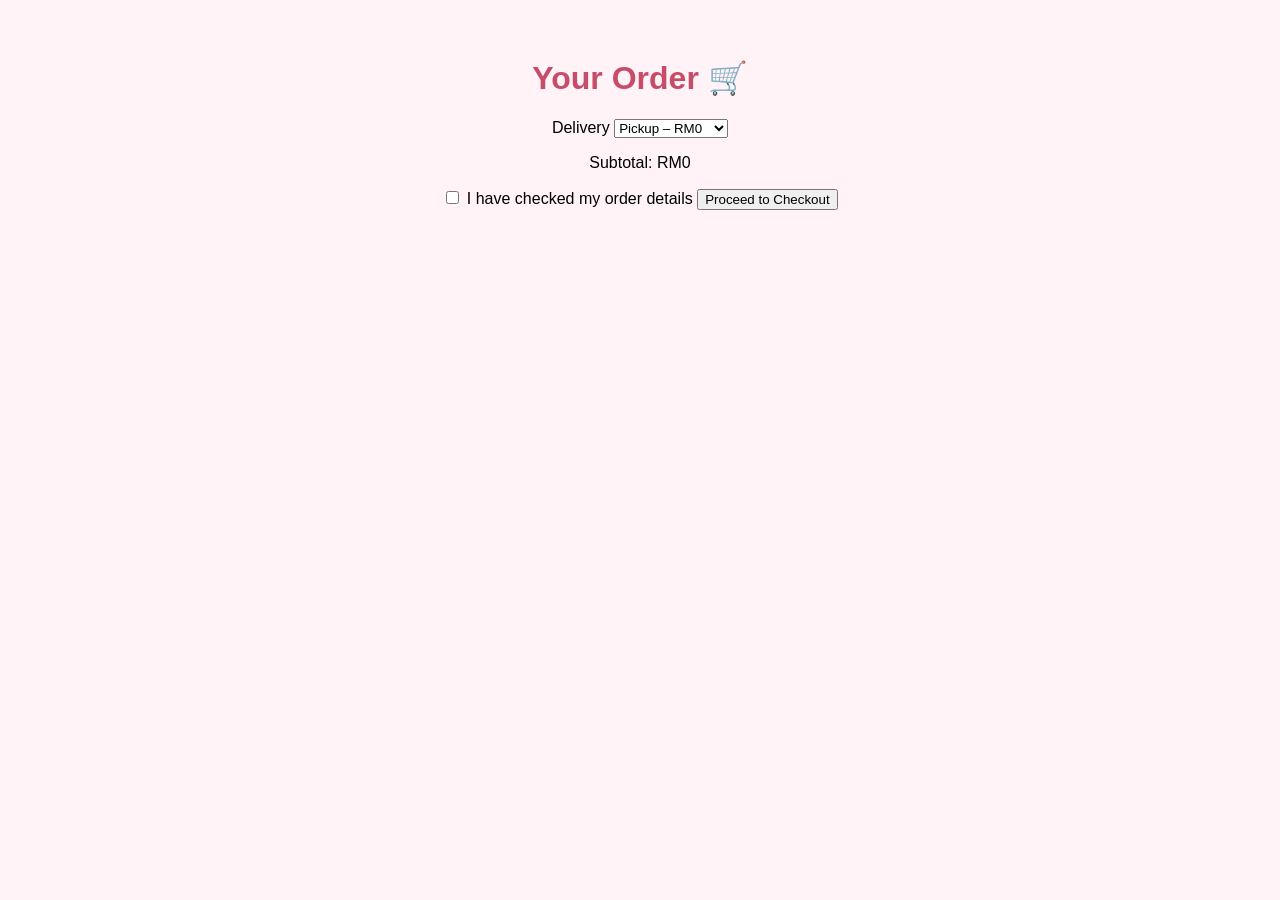
==== cart.html @ c68da045 "Add files via upload" ====
<!DOCTYPE html>
<html>
<head>
  <title>Cart – Sugar & Shine</title>
  <link rel="stylesheet" href="style.css">
</head>
<body>

<h1>Your Order 🛒</h1>

<div id="cartItems"></div>

<label>Delivery</label>
<select id="delivery">
  <option value="0">Pickup – RM0</option>
  <option value="8">Delivery – RM8</option>
</select>

<p id="totalDisplay"></p>

<label>
  <input type="checkbox" id="confirm"> I have checked my order details
</label>

<button onclick="goCheckout()">Proceed to Checkout</button>

<script src="script.js"></script>
</body>
</html>
---- style.css ----
body {
  font-family: 'Poppins', sans-serif;
  background: #fff3f7;
  padding: 30px;
  text-align: center;
}

h1 {
  color: #c94b6a;
}

.btn-primary {
  background: #c94b6a;
  color: white;
  padding: 12px 20px;
  border-radius: 10px;
  text-decoration: none;
  display: inline-block;
}

.btn-outline {
  border: 2px solid #c94b6a;
  padding: 12px 20px;
  border-radius: 10px;
  color: #c94b6a;
}

.note {
  font-size: 12px;
  color: #777;
}
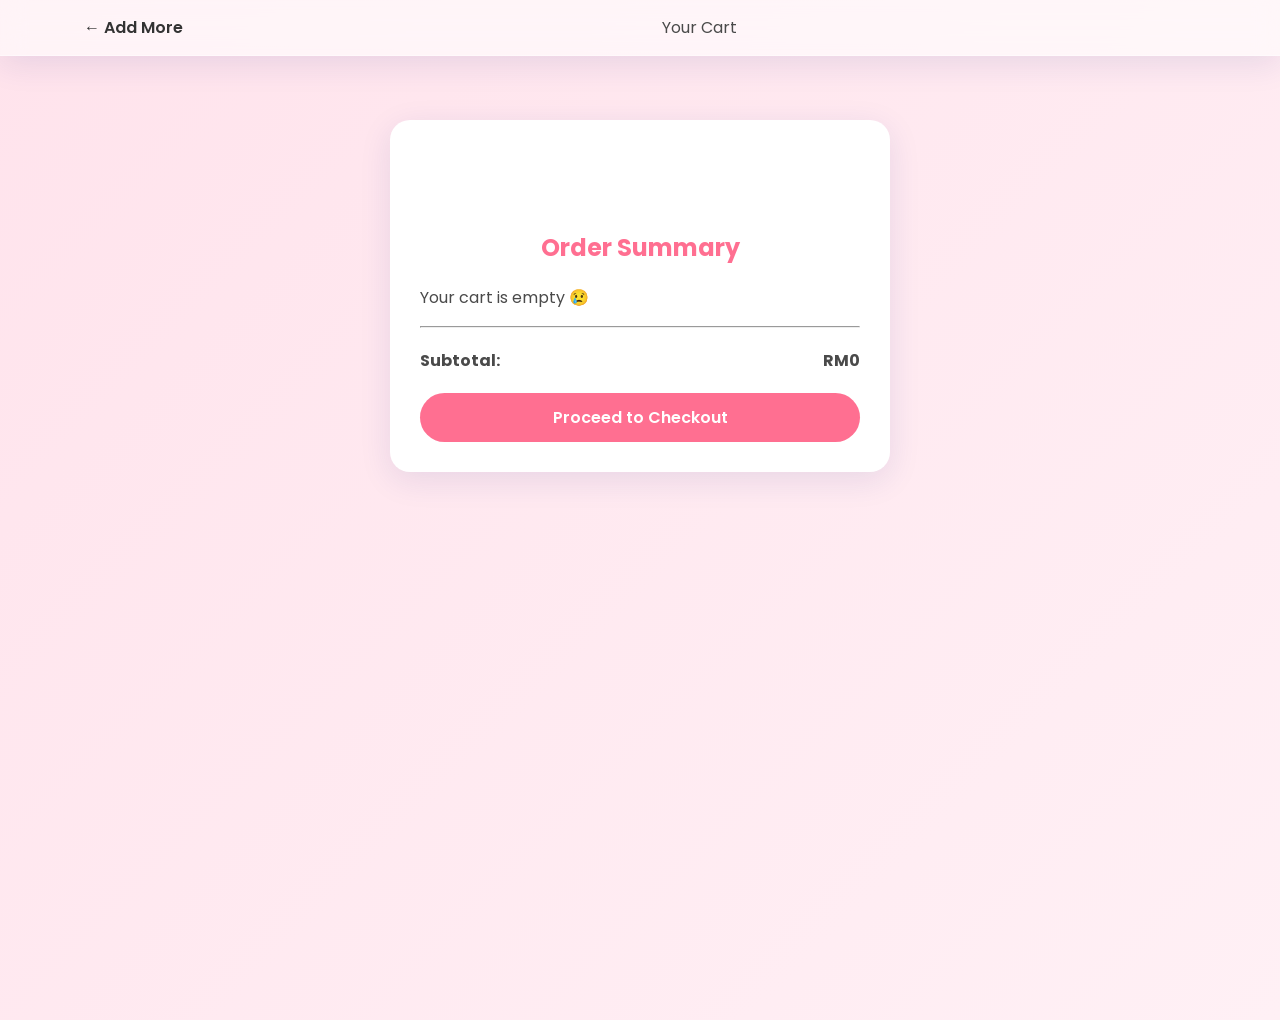
==== commit 4c3f728c: "Add files via upload" ====
--- a/cart.html
+++ b/cart.html
@@ -1,29 +1,31 @@
 <!DOCTYPE html>
 <html>
 <head>
-  <title>Cart – Sugar & Shine</title>
+  <title>Your Cart</title>
   <link rel="stylesheet" href="style.css">
+  <meta name="viewport" content="width=device-width, initial-scale=1">
 </head>
 <body>
 
-<h1>Your Order 🛒</h1>
+  <div class="nav">
+    <a href="order.html">← Add More</a>
+    <span>Your Cart</span>
+    <span></span>
+  </div>
 
-<div id="cartItems"></div>
-
-<label>Delivery</label>
-<select id="delivery">
-  <option value="0">Pickup – RM0</option>
-  <option value="8">Delivery – RM8</option>
-</select>
-
-<p id="totalDisplay"></p>
-
-<label>
-  <input type="checkbox" id="confirm"> I have checked my order details
-</label>
-
-<button onclick="goCheckout()">Proceed to Checkout</button>
+  <div class="form-container">
+    <h2>Order Summary</h2>
+    <div id="cartItems"></div>
+    <hr>
+    <div style="display:flex; justify-content:space-between; font-weight:bold; margin: 20px 0;">
+      <span>Subtotal:</span>
+      <span id="subtotal">RM0</span>
+    </div>
+    
+    <a href="checkout.html" class="btn" style="width:100%; text-align:center;">Proceed to Checkout</a>
+  </div>
 
 <script src="script.js"></script>
+<script>loadCart();</script>
 </body>
-</html>
+</html>
--- a/style.css
+++ b/style.css
@@ -1,31 +1,147 @@
-body {
-  font-family: 'Poppins', sans-serif;
-  background: #fff3f7;
-  padding: 30px;
-  text-align: center;
+@import url('https://fonts.googleapis.com/css2?family=Poppins:wght@300;400;600&display=swap');
+
+:root {
+  --pink: #ff6f91;
+  --light-pink: #ffe3ec;
+  --glass-bg: rgba(255, 255, 255, 0.6);
+  --glass-border: rgba(255, 255, 255, 0.4);
+  --blur: blur(12px);
+  --shadow: 0 8px 32px rgba(31, 38, 135, 0.1);
 }
 
-h1 {
-  color: #c94b6a;
+* { box-sizing: border-box; }
+
+body {
+  margin: 0;
+  font-family: 'Poppins', sans-serif;
+  background: linear-gradient(135deg, #ffe3ec, #fff0f5);
+  color: #4a4a4a;
+  min-height: 100vh;
 }
 
-.btn-primary {
-  background: #c94b6a;
+/* NAVIGATION */
+.nav {
+  position: fixed;
+  top: 0;
+  width: 100%;
+  padding: 15px 5%;
+  display: flex;
+  justify-content: space-between;
+  align-items: center;
+  background: var(--glass-bg);
+  backdrop-filter: var(--blur);
+  border-bottom: 1px solid var(--glass-border);
+  z-index: 100;
+  box-shadow: var(--shadow);
+}
+
+.nav a {
+  margin-left: 20px;
+  text-decoration: none;
+  color: #333;
+  font-weight: 600;
+  cursor: pointer;
+}
+
+/* HERO SECTION */
+.hero {
+  height: 100vh;
+  display: flex;
+  flex-direction: column;
+  justify-content: center;
+  align-items: center;
+  text-align: center;
+  padding: 20px;
+  /* Ensure your file is named exactly Hero.jpg */
+  background-image: url('assets/images/Hero.jpg'); 
+  background-size: cover;
+  background-position: center;
+}
+
+.hero-content {
+  background: rgba(255, 255, 255, 0.85);
+  padding: 40px;
+  border-radius: 20px;
+  backdrop-filter: blur(5px);
+  box-shadow: var(--shadow);
+}
+
+h1 { color: var(--pink); font-size: 2.5rem; margin-bottom: 10px; }
+h2 { color: var(--pink); margin-top: 80px; text-align: center;}
+
+/* BUTTONS */
+button, .btn {
+  padding: 12px 24px;
+  border: none;
+  border-radius: 25px;
+  background: var(--pink);
   color: white;
-  padding: 12px 20px;
-  border-radius: 10px;
+  font-weight: 600;
+  cursor: pointer;
+  transition: all 0.3s ease;
   text-decoration: none;
   display: inline-block;
+  font-size: 1rem;
 }
 
-.btn-outline {
-  border: 2px solid #c94b6a;
-  padding: 12px 20px;
-  border-radius: 10px;
-  color: #c94b6a;
+button:hover, .btn:hover {
+  transform: translateY(-3px);
+  box-shadow: 0 5px 15px rgba(255, 111, 145, 0.4);
 }
 
-.note {
-  font-size: 12px;
-  color: #777;
+/* PRODUCT GRID */
+.grid {
+  display: grid;
+  grid-template-columns: repeat(auto-fit, minmax(250px, 1fr));
+  gap: 30px;
+  padding: 20px 5%;
+  margin-top: 80px; /* Space for fixed nav */
+  padding-bottom: 50px;
 }
+
+.product-card {
+  background: var(--glass-bg);
+  border: 1px solid var(--glass-border);
+  padding: 20px;
+  border-radius: 20px;
+  text-align: center;
+  transition: transform 0.3s ease;
+  box-shadow: var(--shadow);
+}
+
+.product-card:hover { transform: translateY(-5px); }
+.product-card img { width: 100%; border-radius: 15px; margin-bottom: 15px; }
+
+/* FORMS & CART CONTAINERS */
+.form-container {
+  max-width: 500px;
+  margin: 120px auto 50px;
+  padding: 30px;
+  background: white;
+  border-radius: 20px;
+  box-shadow: var(--shadow);
+}
+
+input, textarea {
+  width: 100%;
+  padding: 12px;
+  margin: 10px 0;
+  border: 1px solid #ddd;
+  border-radius: 10px;
+  font-family: inherit;
+}
+
+.cart-item {
+  display: flex;
+  justify-content: space-between;
+  align-items: center;
+  padding: 15px 0;
+  border-bottom: 1px solid #eee;
+}
+
+/* RESPONSIVE */
+@media (max-width: 600px) {
+  h1 { font-size: 2rem; }
+  .grid { grid-template-columns: 1fr; }
+  .nav { padding: 15px 20px; }
+}
